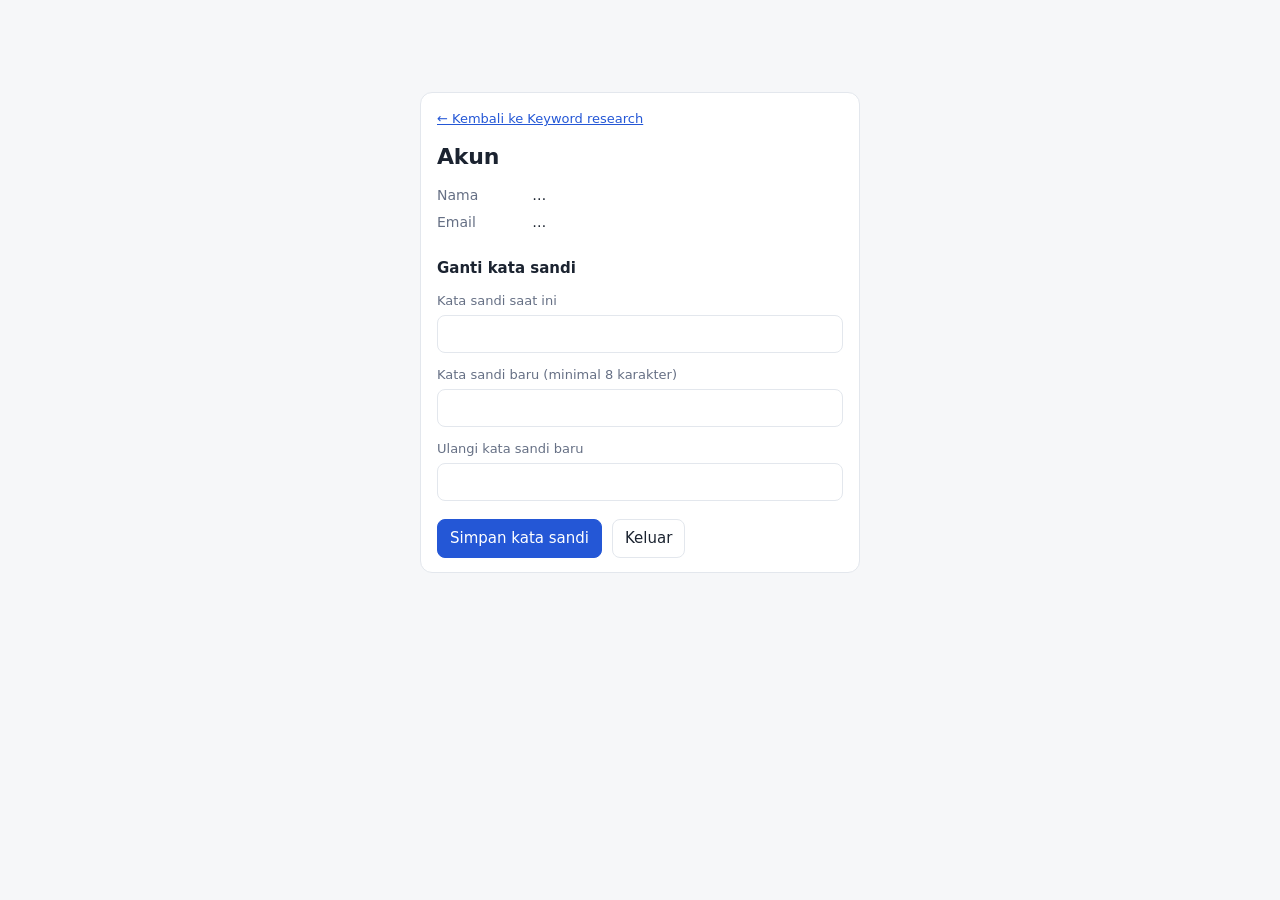
==== static/akun.html @ 6689a075 "Login ala aplikasi web: akun di database, daftar, ubah kata sandi, lupa kata sandi lewat email Login" ====
<!doctype html>
<html lang="id">
<head>
  <meta charset="utf-8">
  <meta name="viewport" content="width=device-width, initial-scale=1">
  <title>Akun · Keyword research</title>
  <link rel="stylesheet" href="/static/style.css">
  <style>
    .acct { max-width: 440px; margin: 8vh auto 0; }
    .acct dl { margin: 12px 0 0; display: grid; grid-template-columns: auto 1fr; gap: 6px 14px; font-size: 14px; }
    .acct dt { color: var(--muted); }
    .acct h2 { margin-top: 24px; }
    .acct .field { display: block; margin-top: 12px; }
    .acct .field span { display: block; font-size: 13px; color: var(--muted); margin-bottom: 4px; }
    .acct input { width: 100%; box-sizing: border-box; }
    .acct .row2 { display: flex; gap: 10px; margin-top: 18px; flex-wrap: wrap; }
    .acct .msg { font-size: 13px; margin: 12px 0 0; min-height: 1.2em; }
    .acct .msg.err { color: var(--down, #c0392b); } .acct .msg.ok { color: var(--up, #1e8e5a); }
    .acct a.back { color: var(--accent); font-size: 13px; }
  </style>
</head>
<body>
<div class="wrap">
  <div class="card acct">
    <a class="back" href="/">← Kembali ke Keyword research</a>
    <h1 style="margin:10px 0 0">Akun</h1>
    <dl><dt>Nama</dt><dd id="name">…</dd><dt>Email</dt><dd id="email">…</dd></dl>
    <h2>Ganti kata sandi</h2>
    <form id="form" novalidate>
      <label class="field"><span>Kata sandi saat ini</span><input id="cur" type="password" autocomplete="current-password" maxlength="200"></label>
      <label class="field"><span>Kata sandi baru (minimal 8 karakter)</span><input id="new" type="password" autocomplete="new-password" maxlength="200"></label>
      <label class="field"><span>Ulangi kata sandi baru</span><input id="new2" type="password" autocomplete="new-password" maxlength="200"></label>
      <p class="msg" id="msg" role="alert" aria-live="polite"></p>
      <div class="row2"><button class="primary" id="go" type="submit">Simpan kata sandi</button>
        <button type="button" id="logout">Keluar</button></div>
    </form>
  </div>
</div>
<script>
const $ = (id) => document.getElementById(id);
const show = (t, k) => { $("msg").textContent = t; $("msg").className = "msg " + (k || ""); };
fetch("/api/session").then(r => r.json()).then(d => {
  if (!d.user) { location.assign("/login?next=/akun"); return; }
  $("name").textContent = d.user.name; $("email").textContent = d.user.email;
});
$("logout").addEventListener("click", async () => { try { await fetch("/api/logout", { method: "POST" }); } finally { location.assign("/login"); } });
$("form").addEventListener("submit", async (e) => {
  e.preventDefault(); show("");
  if (!$("cur").value || !$("new").value) { show("Lengkapi semua isian.", "err"); return; }
  if ($("new").value !== $("new2").value) { show("Kata sandi baru dan ulangannya tidak sama.", "err"); return; }
  $("go").disabled = true;
  try {
    const res = await fetch("/api/password", { method: "POST", headers: { "Content-Type": "application/json" },
      body: JSON.stringify({ current: $("cur").value, new: $("new").value }) });
    const d = await res.json().catch(() => ({}));
    if (!res.ok) throw new Error(typeof d.detail === "string" ? d.detail : "Terjadi kesalahan (" + res.status + ")");
    show("Kata sandi diperbarui. Perangkat lain perlu masuk lagi.", "ok"); $("form").reset();
  } catch (err) { show(err.message, "err"); } finally { $("go").disabled = false; }
});
</script>
</body>
</html>
---- static/style.css ----
:root {
    --bg: #f6f7f9; --surface: #ffffff; --text: #1b2330; --muted: #667085;
    --border: #e3e7ed; --accent: #2457d6; --accent-soft: #e8eefc;
    --up: #14804a; --up-bg: #e3f5ea; --down: #b42318; --down-bg: #fdeceb;
    --new: #8a5a00; --new-bg: #fff2d6; --flat: #475467; --flat-bg: #eef0f3;
    --grid: #e8ebf0;
  }
  @media (prefers-color-scheme: dark) {
    :root {
      --bg: #11151c; --surface: #1a2029; --text: #e8ecf2; --muted: #98a2b3;
      --border: #2a3240; --accent: #7aa2ff; --accent-soft: #223056;
      --up: #5fd08f; --up-bg: #163626; --down: #ff8f85; --down-bg: #3b1f1d;
      --new: #f5c451; --new-bg: #3a2f12; --flat: #b6bfcc; --flat-bg: #262e3a;
      --grid: #2a3240;
    }
  }
  * { box-sizing: border-box; }
  body { margin: 0; background: var(--bg); color: var(--text);
         font: 15px/1.5 system-ui, -apple-system, "Segoe UI", Roboto, sans-serif; }
  .wrap { max-width: 1180px; margin: 0 auto; padding: 20px 16px 48px; }
  header { display: flex; flex-wrap: wrap; gap: 12px; align-items: center;
           justify-content: space-between; margin-bottom: 20px; }
  h1 { font-size: 22px; margin: 0; letter-spacing: -0.01em; }
  .sub { color: var(--muted); font-size: 13px; }
  .controls { display: flex; flex-wrap: wrap; gap: 8px; align-items: center; }
  select, input[type=search], input[type=text], input[type=password], input[type=email], button {
    font: inherit; color: var(--text); background: var(--surface);
    border: 1px solid var(--border); border-radius: 8px; padding: 7px 12px; }
  button { cursor: pointer; }
  button.primary { background: var(--accent); border-color: var(--accent); color: #fff; }
  button:disabled { opacity: .6; cursor: progress; }
  .kpis { display: grid; grid-template-columns: repeat(auto-fit, minmax(160px, 1fr));
          gap: 12px; margin-bottom: 16px; }
  .card { background: var(--surface); border: 1px solid var(--border);
          border-radius: 12px; padding: 14px 16px; }
  .kpi .label { color: var(--muted); font-size: 12.5px; }
  .kpi .value { font-size: 26px; font-weight: 650; letter-spacing: -0.02em; }
  .grid { display: grid; grid-template-columns: 1.5fr 1fr; gap: 16px; align-items: start; }
  @media (max-width: 880px) { .grid { grid-template-columns: 1fr; } }
  h2 { font-size: 15px; margin: 0 0 10px; }
  .tablewrap { overflow-x: auto; }
  table { width: 100%; border-collapse: collapse; font-size: 14px; }
  th { text-align: left; font-weight: 600; color: var(--muted); font-size: 12.5px;
       padding: 6px 8px; border-bottom: 1px solid var(--border); white-space: nowrap; }
  td { padding: 9px 8px; border-bottom: 1px solid var(--border); vertical-align: top; }
  tr.row { cursor: pointer; }
  tr.row:hover td { background: var(--accent-soft); }
  tr.row.active td { background: var(--accent-soft); }
  td.num, th.num { text-align: right; font-variant-numeric: tabular-nums; white-space: nowrap; }
  .kw { font-weight: 600; }
  .news { color: var(--muted); font-size: 12.5px; }
  .news a { color: var(--accent); text-decoration: none; }
  .news a:hover { text-decoration: underline; }
  .badge { display: inline-block; padding: 2px 9px; border-radius: 999px;
           font-size: 12px; font-weight: 600; white-space: nowrap; }
  .b-naik { background: var(--up-bg); color: var(--up); }
  .b-turun { background: var(--down-bg); color: var(--down); }
  .b-baru, .b-muncul { background: var(--new-bg); color: var(--new); }
  .b-tetap, .b-baseline { background: var(--flat-bg); color: var(--flat); }
  .btnlink { display: inline-block; font: inherit; color: var(--text); background: var(--surface);
             border: 1px solid var(--border); border-radius: 8px; padding: 7px 12px; text-decoration: none; }
  .btnlink:hover { background: var(--accent-soft); }
  .filters { display: flex; justify-content: space-between; gap: 10px; align-items: center;
             margin-bottom: 8px; flex-wrap: wrap; }
  .filterctl { display: flex; gap: 8px; flex-wrap: wrap; }
  .topicbar { display: flex; gap: 8px; align-items: center; margin-bottom: 10px; flex-wrap: wrap; }
  .topicbar input { flex: 1; min-width: 200px; }
  .chartbox { position: relative; height: 260px; }
  .empty { padding: 36px 12px; text-align: center; color: var(--muted); }
  #msg { margin: 0 0 12px; padding: 9px 12px; border-radius: 8px; font-size: 14px; display: none; }
  #msg.err { display: block; background: var(--down-bg); color: var(--down); }
  #msg.ok { display: block; background: var(--up-bg); color: var(--up); }
  .stack { display: grid; gap: 16px; }
  footer { margin-top: 20px; color: var(--muted); font-size: 12.5px; }

/* ===== Halaman Jelajah & navigasi ===== */
[hidden] { display: none !important; }
:root {
  --series-1: #2a78d6; --series-2: #eb6834; --series-3: #1baf7a;
  --series-4: #eda100; --series-5: #e87ba4; --grid-strong: #c3c2b7;
}
@media (prefers-color-scheme: dark) {
  :root {
    --series-1: #3987e5; --series-2: #d95926; --series-3: #199e70;
    --series-4: #c98500; --series-5: #d55181; --grid-strong: #383835;
  }
}
.tabs { display: flex; gap: 4px; margin-bottom: 14px; border-bottom: 1px solid var(--border); }
.tabs a { padding: 8px 14px; color: var(--muted); text-decoration: none; font-weight: 600;
          border-bottom: 2px solid transparent; margin-bottom: -1px; }
.tabs a:hover { color: var(--text); }
.tabs a[aria-current="page"] { color: var(--text); border-bottom-color: var(--accent); }

.searchform { display: grid; gap: 12px; margin-bottom: 16px; }
.searchform .row { display: grid; gap: 10px; align-items: end;
                   grid-template-columns: repeat(auto-fit, minmax(170px, 1fr)); }
.searchform .actions { display: flex; flex-wrap: wrap; gap: 8px 16px; align-items: center; }
.field { display: grid; gap: 4px; min-width: 0; }
.field > span { font-size: 12.5px; color: var(--muted); }
.field input, .field select { width: 100%; }
.check { display: inline-flex; gap: 6px; align-items: center; font-size: 13.5px; color: var(--muted); }
.status { font-size: 13px; color: var(--muted); }

.chips { display: flex; flex-wrap: wrap; gap: 6px; align-items: center; }
.chips .lbl { font-size: 12.5px; color: var(--muted); margin-right: 2px; }
.chip { font: inherit; font-size: 13px; padding: 3px 10px; border-radius: 999px; cursor: pointer;
        border: 1px solid var(--border); background: var(--surface); color: var(--text); }
.chip:hover { background: var(--accent-soft); }
.chip[aria-pressed="true"] { background: var(--accent-soft); border-color: var(--accent); }
.linekey { display: inline-block; width: 16px; height: 3px; border-radius: 2px;
           vertical-align: middle; background: var(--c, var(--accent)); }
.chip .linekey { margin-right: 6px; }

.metabar { display: flex; flex-wrap: wrap; gap: 6px 14px; align-items: center;
           font-size: 13px; color: var(--muted); margin-bottom: 12px; }
.pill { display: inline-block; padding: 2px 9px; border-radius: 999px; font-size: 12px;
        font-weight: 600; background: var(--flat-bg); color: var(--flat); }
.pill.warn { background: var(--new-bg); color: var(--new); }
.notes { margin: 0 0 12px; padding: 10px 14px; border-radius: 8px; font-size: 13.5px;
         background: var(--flat-bg); color: var(--text); }
.notes ul { margin: 0; padding-left: 18px; }

.tiles { display: grid; gap: 12px; margin-bottom: 16px;
         grid-template-columns: repeat(auto-fit, minmax(210px, 1fr)); }
.tile .name { display: flex; gap: 8px; align-items: center; font-weight: 600; min-width: 0; }
.tile .name .t { overflow: hidden; text-overflow: ellipsis; white-space: nowrap; }
.tile .big { font-size: 30px; font-weight: 650; letter-spacing: -0.02em; line-height: 1.15; margin-top: 4px; }
.tile .cap, .tile .meta { color: var(--muted); font-size: 12.5px; }
.tile .meta { margin-top: 6px; font-size: 13px; }
.tile .delta { font-size: 13px; font-weight: 600; margin-top: 4px; }

.cardhead { display: flex; flex-wrap: wrap; justify-content: space-between; gap: 10px;
            align-items: flex-start; margin-bottom: 6px; }
.cardhead .actions { display: flex; gap: 8px; align-items: center; }
.seg { display: inline-flex; border: 1px solid var(--border); border-radius: 8px; overflow: hidden; }
.seg button { border: 0; border-radius: 0; padding: 6px 12px; background: var(--surface); }
.seg button[aria-pressed="true"] { background: var(--accent-soft); font-weight: 600; }
.legend { display: flex; flex-wrap: wrap; gap: 4px 16px; margin: 4px 0 8px; font-size: 13px; }
.legend .item { display: inline-flex; gap: 6px; align-items: center; }
.chartbox.tall { height: 340px; }
body.loading #results { opacity: .55; transition: opacity .15s; }

.tableview { max-height: 380px; overflow: auto; border: 1px solid var(--border); border-radius: 8px; }
.tableview th { position: sticky; top: 0; background: var(--surface); }
.tableview td, .tableview th { font-variant-numeric: tabular-nums; }

.two { display: grid; grid-template-columns: 1fr 1fr; gap: 16px; align-items: start; margin-top: 16px; }
@media (max-width: 880px) { .two { grid-template-columns: 1fr; } }
.cols2 { display: grid; grid-template-columns: 1fr 1fr; gap: 14px; }
@media (max-width: 520px) { .cols2 { grid-template-columns: 1fr; } }
.rel h3 { font-size: 12.5px; color: var(--muted); margin: 0 0 6px; font-weight: 600; }
.rel ul { list-style: none; margin: 0; padding: 0; }
.rel li { display: flex; justify-content: space-between; gap: 8px; padding: 5px 0;
          border-bottom: 1px solid var(--border); font-size: 14px; }
.rel li button { all: unset; cursor: pointer; color: var(--accent); min-width: 0; overflow-wrap: anywhere; }
.rel li button:hover { text-decoration: underline; }
.rel li button:focus-visible { outline: 2px solid var(--accent); outline-offset: 2px; }
.rel li .v { color: var(--muted); font-variant-numeric: tabular-nums; white-space: nowrap; }
.picker { margin-top: 16px; }

.bars { display: grid; gap: 6px; }
.barrow { display: grid; grid-template-columns: minmax(80px, 150px) 1fr 3ch; gap: 8px;
          align-items: center; font-size: 13.5px; }
.barrow .nm { overflow: hidden; text-overflow: ellipsis; white-space: nowrap; }
.barrow .track { border-left: 1px solid var(--grid-strong); height: 16px; }
.barrow .fill { height: 16px; border-radius: 0 4px 4px 0; background: var(--c, var(--accent)); }
.barrow .val { color: var(--muted); font-variant-numeric: tabular-nums; text-align: right; }
.intro { padding: 28px 16px; text-align: center; color: var(--muted); }
.intro p { margin: 0 0 8px; }

/* ===== Halaman Booming ===== */
.ranklist { list-style: none; margin: 0; padding: 0; }
.rankrow { display: grid; grid-template-columns: 2.5ch 1fr auto; gap: 12px; align-items: center;
           padding: 10px 4px; border-bottom: 1px solid var(--border); }
.rankrow:last-child { border-bottom: 0; }
.rankrow .no { color: var(--muted); font-variant-numeric: tabular-nums; font-weight: 600; text-align: right; }
.rankrow .q { font-weight: 600; font-size: 15.5px; overflow-wrap: anywhere; }
.rankrow .why { color: var(--muted); font-size: 12.5px; margin-top: 2px; }
.rankrow .acts { display: flex; gap: 12px; align-items: center; flex-wrap: wrap; justify-content: flex-end; }
.rankrow .acts a, .rankrow .acts button { all: unset; cursor: pointer; color: var(--accent); font-size: 13px; }
.rankrow .acts a:hover, .rankrow .acts button:hover { text-decoration: underline; }
.rankrow .acts a:focus-visible, .rankrow .acts button:focus-visible { outline: 2px solid var(--accent); outline-offset: 2px; }
@media (max-width: 560px) {
  .rankrow { grid-template-columns: 2.5ch 1fr; }
  .rankrow .acts { grid-column: 2; justify-content: flex-start; }
}
.explain { color: var(--muted); font-size: 12.5px; margin-top: 10px; }
.todaylist { list-style: none; margin: 0; padding: 0; }
.todaylist li { padding: 8px 0; border-bottom: 1px solid var(--border); font-size: 14px; }
.todaylist li:last-child { border-bottom: 0; }
.todaylist .tr { color: var(--muted); font-size: 12.5px; }
.todaylist a { color: var(--accent); text-decoration: none; }
.todaylist a:hover { text-decoration: underline; }
.tabs { overflow-x: auto; }
.tabs a { white-space: nowrap; }
@media (max-width: 480px) { .tabs a { padding: 8px 9px; font-size: 14px; } }
@media (max-width: 480px) { .tabs { gap: 0; } .tabs a { padding: 8px 7px; font-size: 13.5px; } }
.sr-only { position: absolute; width: 1px; height: 1px; margin: -1px; padding: 0; overflow: hidden;
           clip: rect(0, 0, 0, 0); white-space: nowrap; border: 0; }
.rankrow .acts button.copy { display: inline-block; min-width: 10ch; }

/* ===== Riset topik ===== */
.rtable { list-style: none; margin: 0; padding: 0; }
.rhead, .rrow { display: grid; grid-template-columns: 2.5ch minmax(0, 1fr) repeat(4, 7.5ch) auto; gap: 8px 12px; align-items: center; }
.rhead { padding: 6px 4px; color: var(--muted); font-size: 12px; border-bottom: 1px solid var(--border); }
.rhead span:nth-child(n+3):nth-child(-n+6), .rrow .cell { text-align: right; }
.rrow { padding: 10px 4px; border-bottom: 1px solid var(--border); }
.rrow:last-child { border-bottom: 0; }
.rrow .no { color: var(--muted); font-variant-numeric: tabular-nums; font-weight: 600; text-align: right; }
.rrow .kw { font-weight: 600; font-size: 15.5px; overflow-wrap: anywhere; }
.rrow .tags { display: flex; flex-wrap: wrap; gap: 4px 6px; margin-top: 3px; }
.rrow .cell { font-variant-numeric: tabular-nums; font-size: 13.5px; color: var(--muted); }
.rrow .cell .wl { display: none; }
.rrow .cell.on { color: var(--text); font-weight: 600; }
.rrow .cell.brk { color: var(--accent); font-weight: 700; }
.rrow .acts { display: flex; gap: 12px; align-items: center; justify-content: flex-end; }
.rrow .acts a, .rrow .acts button { all: unset; cursor: pointer; color: var(--accent); font-size: 13px; }
.rrow .acts a:hover, .rrow .acts button:hover { text-decoration: underline; }
.rrow .acts a:focus-visible, .rrow .acts button:focus-visible { outline: 2px solid var(--accent); outline-offset: 2px; }
.rrow .acts button.copy { display: inline-block; min-width: 10ch; }
.rrow .kids { grid-column: 2 / -1; margin: 0; padding: 8px 12px; border-radius: 8px; background: var(--accent-soft); font-size: 13.5px; }
.rrow .kids ul { list-style: none; margin: 6px 0 0; padding: 0; display: grid; gap: 4px 18px;
                 grid-template-columns: repeat(auto-fill, minmax(220px, 1fr)); }
.rrow .kids li { display: flex; justify-content: space-between; gap: 8px; }
.rrow .kids li .v { color: var(--muted); font-variant-numeric: tabular-nums; white-space: nowrap; }
.rrow .kids .hd { color: var(--muted); font-size: 12.5px; }
.pill.pat-baru { background: var(--up-bg); color: var(--up); }
.pill.pat-konsisten { background: var(--accent-soft); color: var(--accent); }
.pill.pat-populer { color: var(--muted); }
@media (max-width: 820px) {
  .rhead { display: none; }
  .rrow { grid-template-columns: 2.5ch 1fr 1fr 1fr 1fr; }
  .rrow .kw-wrap { grid-column: 2 / -1; }
  .rrow .cell { grid-column: auto; text-align: left; }
  .rrow .cell.c1 { grid-column: 2; } .rrow .cell.c2 { grid-column: 3; }
  .rrow .cell.c3 { grid-column: 4; } .rrow .cell.c4 { grid-column: 5; }
  .rrow .cell .wl { display: block; font-size: 11px; font-weight: 400; color: var(--muted); }
  .rrow .acts { grid-column: 2 / -1; justify-content: flex-start; }
}

.toolbar2 { display: flex; flex-wrap: wrap; gap: 8px 16px; align-items: center; margin: 0 0 6px; font-size: 13px; color: var(--muted); }
.toolbar2 label { display: inline-flex; gap: 6px; align-items: center; }
.toolbar2 select { font-size: 13px; padding: 4px 8px; }
.ghead { padding: 14px 4px 4px; font-weight: 650; font-size: 13.5px; border-bottom: 1px solid var(--border); }
.pill.lv-tinggi { background: var(--up-bg); color: var(--up); font-weight: 650; }
.pill.lv-sedang { background: var(--new-bg); color: var(--new); }
.pill.lv-rendah { color: var(--muted); }
details.explain p { margin: 6px 0; }
details.explain summary { cursor: pointer; }

/* ===== Booming: keyword, panel turunan, keadaan kosong ===== */
.rankrow .keyword-link { all: unset; cursor: pointer; font-weight: 600; font-size: 15.5px; overflow-wrap: anywhere; color: var(--text); }
.rankrow .keyword-link::after { content: " ▾"; color: var(--muted); font-size: 12px; }
.rankrow .keyword-link[aria-expanded="true"]::after { content: " ▴"; }
.rankrow .keyword-link:hover { color: var(--accent); text-decoration: underline; }
.rankrow .keyword-link:focus-visible { outline: 2px solid var(--accent); outline-offset: 2px; border-radius: 4px; }
.rankrow .tags { display: flex; flex-wrap: wrap; gap: 4px 6px; margin-top: 4px; }
.keyword-related { margin-top: 10px; padding: 10px 12px; border-radius: 8px; background: var(--accent-soft); font-size: 13.5px; }
.keyword-related h3 { margin: 0 0 6px; font-size: 13px; color: var(--muted); font-weight: 600; }
.keyword-related .selfline { margin-bottom: 8px; display: flex; flex-wrap: wrap; gap: 4px 6px; align-items: center; }
.keyword-related ul.subs { list-style: none; margin: 0; padding: 0; display: grid; gap: 6px; }
.keyword-related ul.subs li { display: flex; flex-wrap: wrap; gap: 4px 10px; align-items: center; }
.keyword-related ul.subs .sq { font-weight: 600; overflow-wrap: anywhere; flex: 1 1 14ch; }
.keyword-related button { all: unset; cursor: pointer; color: var(--accent); font-size: 13px; }
.keyword-related button:hover { text-decoration: underline; }
.keyword-related button.copy { display: inline-block; min-width: 10ch; }
.keyword-related .err { color: var(--down); }
#emptybox { text-align: center; padding: 28px 12px; color: var(--muted); }
#emptybox p { margin: 0 0 8px; color: var(--text); }
#emptybox p.sub { color: var(--muted); }
#emptybox a.chip { text-decoration: none; color: var(--text); }
.rankrow .keyword-related { grid-column: 2 / -1; margin-top: 2px; }
.explain a { color: var(--accent); }

/* ===== Keyword research ===== */
.tiles { display: grid; grid-template-columns: repeat(auto-fit, minmax(150px, 1fr)); gap: 10px; margin: 0 0 14px; }
.tile { background: var(--surface); border: 1px solid var(--border); border-radius: 12px; padding: 10px 14px; }
.tile .tl { color: var(--muted); font-size: 12.5px; }
.tile .tv { font-size: 26px; font-weight: 650; letter-spacing: -0.02em; font-variant-numeric: tabular-nums; }
.tile .ts { color: var(--muted); font-size: 12px; }
.ktable { list-style: none; margin: 0; padding: 0; }
.khead, .krow { display: grid; grid-template-columns: 28px minmax(0, 1fr) 80px 80px 88px 62px 232px; gap: 6px 12px; align-items: center; }
.khead { padding: 6px 4px; color: var(--muted); font-size: 12px; border-bottom: 1px solid var(--border); }
.khead span:nth-child(n+3):nth-child(-n+6), .krow .cell { text-align: right; }
.krow { padding: 9px 4px; border-bottom: 1px solid var(--border); }
.krow .no { color: var(--muted); font-variant-numeric: tabular-nums; text-align: right; font-size: 13px; }
.krow .kw { font-weight: 600; font-size: 15px; overflow-wrap: anywhere; }
.krow .tags { display: flex; flex-wrap: wrap; gap: 4px 6px; margin-top: 3px; }
.krow .src { color: var(--muted); font-size: 12px; margin-top: 2px; }
.krow .cell { font-variant-numeric: tabular-nums; font-size: 13.5px; color: var(--muted); }
.krow .cell .wl { display: none; }
.krow .cell.on { color: var(--text); font-weight: 600; }
.krow .cell.brk { color: var(--accent); font-weight: 700; }
.krow .acts { display: flex; gap: 12px; align-items: center; justify-content: flex-end; }
.krow .acts a, .krow .acts button { all: unset; cursor: pointer; color: var(--accent); font-size: 13px; }
.krow .acts a:hover, .krow .acts button:hover { text-decoration: underline; }
.krow .acts a:focus-visible, .krow .acts button:focus-visible { outline: 2px solid var(--accent); outline-offset: 2px; }
.krow .acts button.copy { display: inline-block; min-width: 10ch; }
.pill.tf-TOFU { background: var(--flat-bg); color: var(--flat); }
.pill.tf-MOFU { background: var(--new-bg); color: var(--new); }
.pill.tf-BOFU { background: var(--up-bg); color: var(--up); font-weight: 650; }
.ghead small { font-weight: 400; color: var(--muted); margin-left: 6px; }
.ktools { display: flex; flex-wrap: wrap; gap: 8px 12px; align-items: center; margin: 4px 0 8px; font-size: 13px; color: var(--muted); }
.ktools label { display: inline-flex; gap: 6px; align-items: center; }
.ktools select, .ktools input[type=search] { font-size: 13px; padding: 4px 8px; }
.ktools input[type=search] { min-width: 14ch; }
.seg { display: inline-flex; border: 1px solid var(--border); border-radius: 8px; overflow: hidden; }
.seg button { border: 0; border-radius: 0; font-size: 13px; padding: 4px 10px; background: var(--surface); }
.seg button[aria-pressed="true"] { background: var(--accent-soft); color: var(--accent); font-weight: 600; }
.morebtn { display: block; margin: 12px auto 0; }
@media (max-width: 820px) {
  .khead { display: none; }
  .krow { grid-template-columns: 3ch repeat(4, 1fr); }
  .krow .kw-wrap { grid-column: 2 / -1; }
  .krow .cell { text-align: left; }
  .krow .cell.c1 { grid-column: 2; } .krow .cell.c2 { grid-column: 3; }
  .krow .cell.c3 { grid-column: 4; } .krow .cell.c4 { grid-column: 5; }
  .krow .cell .wl { display: block; font-size: 11px; font-weight: 400; color: var(--muted); }
  .krow .acts { grid-column: 2 / -1; justify-content: flex-start; flex-wrap: wrap; }
}

/* ===== Turunan keyword (klik nama di Keyword research) ===== */
.krow .keyword-link { all: unset; cursor: pointer; font-weight: 600; font-size: 15px; overflow-wrap: anywhere; color: var(--text); }
.krow .keyword-link::after { content: " ▾"; color: var(--muted); font-size: 12px; }
.krow .keyword-link[aria-expanded="true"]::after { content: " ▴"; }
.krow .keyword-link:hover { color: var(--accent); text-decoration: underline; }
.krow .keyword-link:focus-visible { outline: 2px solid var(--accent); outline-offset: 2px; border-radius: 4px; }
.krow .kkids { grid-column: 2 / -1; margin: 4px 0 2px; padding: 10px 12px; border: 1px solid var(--border); border-radius: 10px; background: var(--surface); }
.krow .kkids[hidden] { display: none; }
.kidhead { font-size: 13px; margin-bottom: 6px; }
.kidlist { list-style: none; margin: 0; padding: 0; }
.kid { display: flex; flex-wrap: wrap; align-items: center; gap: 6px 10px; padding: 6px 0; border-top: 1px solid var(--border); }
.kid:first-child { border-top: 0; }
.kid .kq { flex: 1 1 22ch; min-width: 0; font-size: 14px; overflow-wrap: anywhere; }
.kid .tags { display: inline-flex; flex-wrap: wrap; gap: 4px 6px; margin: 0; }
.kid .kacts { display: inline-flex; gap: 12px; }
.kid .kacts button { all: unset; cursor: pointer; color: var(--accent); font-size: 13px; }
.kid .kacts button:hover { text-decoration: underline; }
.kid .kacts button:focus-visible { outline: 2px solid var(--accent); outline-offset: 2px; }
.kid .kacts button.copy { display: inline-block; min-width: 10ch; }
.kerr { color: var(--down, #c0392b); font-size: 13px; }
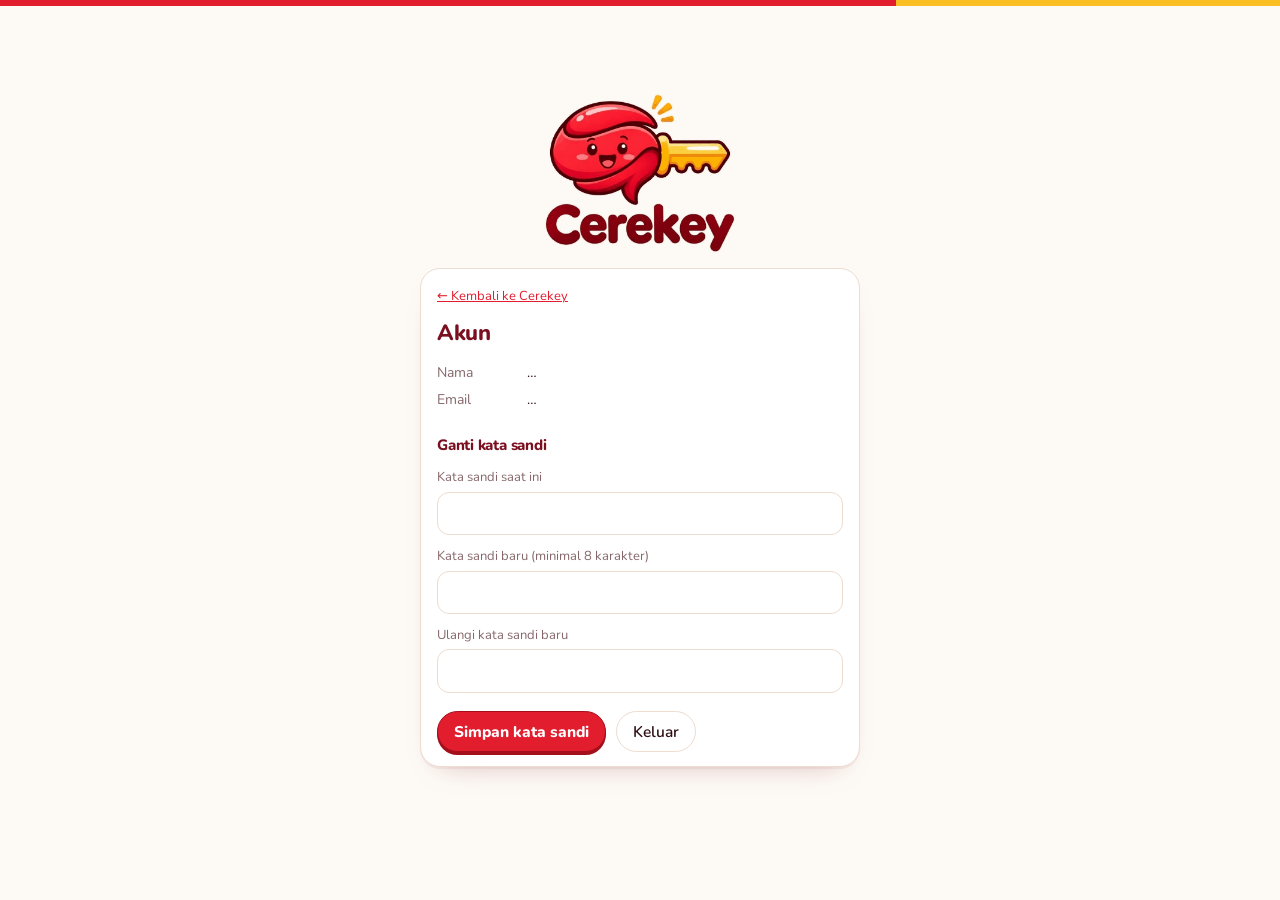
==== commit 2593c109: "Desain ulang seluruh aplikasi sesuai logo Cerekey Palet merah/emas/krem/marun, font Nunito, tombol b" ====
--- a/static/akun.html
+++ b/static/akun.html
@@ -3,10 +3,11 @@
 <head>
   <meta charset="utf-8">
   <meta name="viewport" content="width=device-width, initial-scale=1">
-  <title>Akun · Keyword research</title>
+  <title>Akun · Cerekey</title>
+  <link rel="icon" type="image/png" href="/static/favicon.png">
   <link rel="stylesheet" href="/static/style.css">
   <style>
-    .acct { max-width: 440px; margin: 8vh auto 0; }
+    .acct { max-width: 440px; margin: 10px auto 0; }
     .acct dl { margin: 12px 0 0; display: grid; grid-template-columns: auto 1fr; gap: 6px 14px; font-size: 14px; }
     .acct dt { color: var(--muted); }
     .acct h2 { margin-top: 24px; }
@@ -21,8 +22,9 @@
 </head>
 <body>
 <div class="wrap">
+  <img class="authlogo" src="/static/logo.png" alt="Cerekey" width="280" height="237" style="width:min(200px,55vw)">
   <div class="card acct">
-    <a class="back" href="/">← Kembali ke Keyword research</a>
+    <a class="back" href="/">← Kembali ke Cerekey</a>
     <h1 style="margin:10px 0 0">Akun</h1>
     <dl><dt>Nama</dt><dd id="name">…</dd><dt>Email</dt><dd id="email">…</dd></dl>
     <h2>Ganti kata sandi</h2>
--- a/static/style.css
+++ b/static/style.css
@@ -1,18 +1,13 @@
+@import url("https://fonts.googleapis.com/css2?family=Nunito:wght@500;600;700;800&display=swap");
+  /* Cerekey: merah maskot, emas kunci, krem latar, marun huruf logo. Hanya tema terang (selaras dengan logo). */
   :root {
-    --bg: #f6f7f9; --surface: #ffffff; --text: #1b2330; --muted: #667085;
-    --border: #e3e7ed; --accent: #2457d6; --accent-soft: #e8eefc;
+    color-scheme: light;
+    --bg: #fdfaf5; --surface: #ffffff; --text: #2e1014; --muted: #86686b;
+    --border: #eddcd0; --accent: #e11d2e; --accent-hover: #c4121f; --accent-edge: #a30f1b;
+    --accent-soft: #fdeceb; --brand: #7a0f1f; --gold: #fbbf24; --gold-soft: #fff4cf;
     --up: #14804a; --up-bg: #e3f5ea; --down: #b42318; --down-bg: #fdeceb;
-    --new: #8a5a00; --new-bg: #fff2d6; --flat: #475467; --flat-bg: #eef0f3;
-    --grid: #e8ebf0;
-  }
-  @media (prefers-color-scheme: dark) {
-    :root {
-      --bg: #11151c; --surface: #1a2029; --text: #e8ecf2; --muted: #98a2b3;
-      --border: #2a3240; --accent: #7aa2ff; --accent-soft: #223056;
-      --up: #5fd08f; --up-bg: #163626; --down: #ff8f85; --down-bg: #3b1f1d;
-      --new: #f5c451; --new-bg: #3a2f12; --flat: #b6bfcc; --flat-bg: #262e3a;
-      --grid: #2a3240;
-    }
+    --new: #8a5a00; --new-bg: #fff2d6; --flat: #5c4a4c; --flat-bg: #f4ece6;
+    --grid: #efe4da;
   }
   * { box-sizing: border-box; }
   body { margin: 0; background: var(--bg); color: var(--text);
@@ -339,3 +334,64 @@
 .kid .kacts button:focus-visible { outline: 2px solid var(--accent); outline-offset: 2px; }
 .kid .kacts button.copy { display: inline-block; min-width: 10ch; }
 .kerr { color: var(--down, #c0392b); font-size: 13px; }
+
+
+/* ===== Cerekey: tampilan merek ===== */
+body { font-family: "Nunito", ui-rounded, "Segoe UI Variable", system-ui, -apple-system, "Segoe UI", Roboto, sans-serif;
+       font-size: 15.5px; }
+body::before { content: ""; display: block; height: 6px; background: linear-gradient(90deg, var(--accent) 0 70%, var(--gold) 70% 100%); }
+::selection { background: var(--gold-soft); color: var(--brand); }
+:focus-visible { outline: 3px solid var(--gold); outline-offset: 2px; }
+h1, h2 { color: var(--brand); font-weight: 800; letter-spacing: -0.015em; }
+a { color: var(--accent); }
+
+.brand { display: flex; align-items: center; gap: 12px; text-decoration: none; }
+.brand img { width: 64px; height: auto; display: block; }
+.brand .wordmark { font-size: 30px; font-weight: 800; color: var(--brand); letter-spacing: -0.02em; line-height: 1; }
+.brand .tagline { display: block; font-size: 13px; font-weight: 600; color: var(--muted); letter-spacing: 0; margin-top: 4px; }
+.userbar { display: flex; align-items: center; gap: 10px; font-size: 14px; font-weight: 700; }
+.userbar a { color: var(--brand); text-decoration: none; }
+.userbar a:hover { text-decoration: underline; }
+header { padding-bottom: 14px; border-bottom: 2px dashed var(--border); }
+
+select, input[type=search], input[type=text], input[type=password], input[type=email], button {
+  border-radius: 12px; border-color: var(--border); font-weight: 600; }
+input[type=search], input[type=text], input[type=password], input[type=email], select { padding: 9px 12px; background: #fff; }
+input:focus, select:focus { border-color: var(--accent); }
+button { border-radius: 999px; padding: 8px 16px; transition: transform .06s, box-shadow .06s, background .15s; }
+button:hover:not(:disabled) { background: var(--accent-soft); border-color: var(--accent); }
+button.primary { background: var(--accent); border-color: var(--accent-edge); color: #fff; font-weight: 800;
+                 box-shadow: 0 3px 0 var(--accent-edge); }
+button.primary:hover:not(:disabled) { background: var(--accent-hover); border-color: var(--accent-edge); }
+button.primary:active:not(:disabled) { transform: translateY(2px); box-shadow: 0 1px 0 var(--accent-edge); }
+.card { border-radius: 20px; border-color: var(--border); box-shadow: 0 2px 0 rgba(122, 15, 31, .05), 0 14px 28px -20px rgba(122, 15, 31, .35); }
+.btnlink { border-radius: 999px; }
+th { color: var(--brand); }
+.badge, .pill { font-weight: 700; }
+input[type=checkbox] { accent-color: var(--accent); }
+.status { color: var(--muted); }
+
+/* Halaman masuk/daftar/akun */
+.authlogo { display: block; margin: 7vh auto 0; width: min(280px, 70vw); height: auto; animation: bob 4.5s ease-in-out infinite; }
+.auth, .acct { margin-top: 10px !important; }
+@keyframes bob { 0%, 100% { transform: translateY(0); } 50% { transform: translateY(-6px); } }
+@media (prefers-reduced-motion: reduce) { .authlogo { animation: none; } button { transition: none; } }
+
+/* Keadaan awal Keyword research */
+.intro { text-align: left; display: grid; grid-template-columns: 150px 1fr; gap: 6px 22px; align-items: center; background: var(--gold-soft); border-color: #f4dd9a; }
+.intro img { width: 150px; height: auto; grid-row: 1 / span 5; }
+@media (max-width: 640px) { .intro { grid-template-columns: 1fr; } .intro img { width: 110px; grid-row: auto; margin: 0 auto; } }
+.brand-foot { display: flex; align-items: center; gap: 8px; margin-top: 6px; }
+.brand-foot img { width: 28px; height: 28px; border-radius: 50%; }
+
+@media (min-width: 821px) {
+  .kid { display: grid; grid-template-columns: minmax(0, 1fr) 200px 44px 118px; align-items: center; gap: 4px 12px; }
+  .kid .tags { justify-content: flex-start; }
+  .kid .kacts { justify-content: flex-end; }
+}
+@media (min-width: 821px) {
+  .kid { grid-template-columns: minmax(0, 1fr) 200px 52px 130px; }
+  .kid .kacts { gap: 22px; }
+  .kid .kacts button.copy { min-width: 0; }
+  .kid .pill { justify-self: center; }
+}
